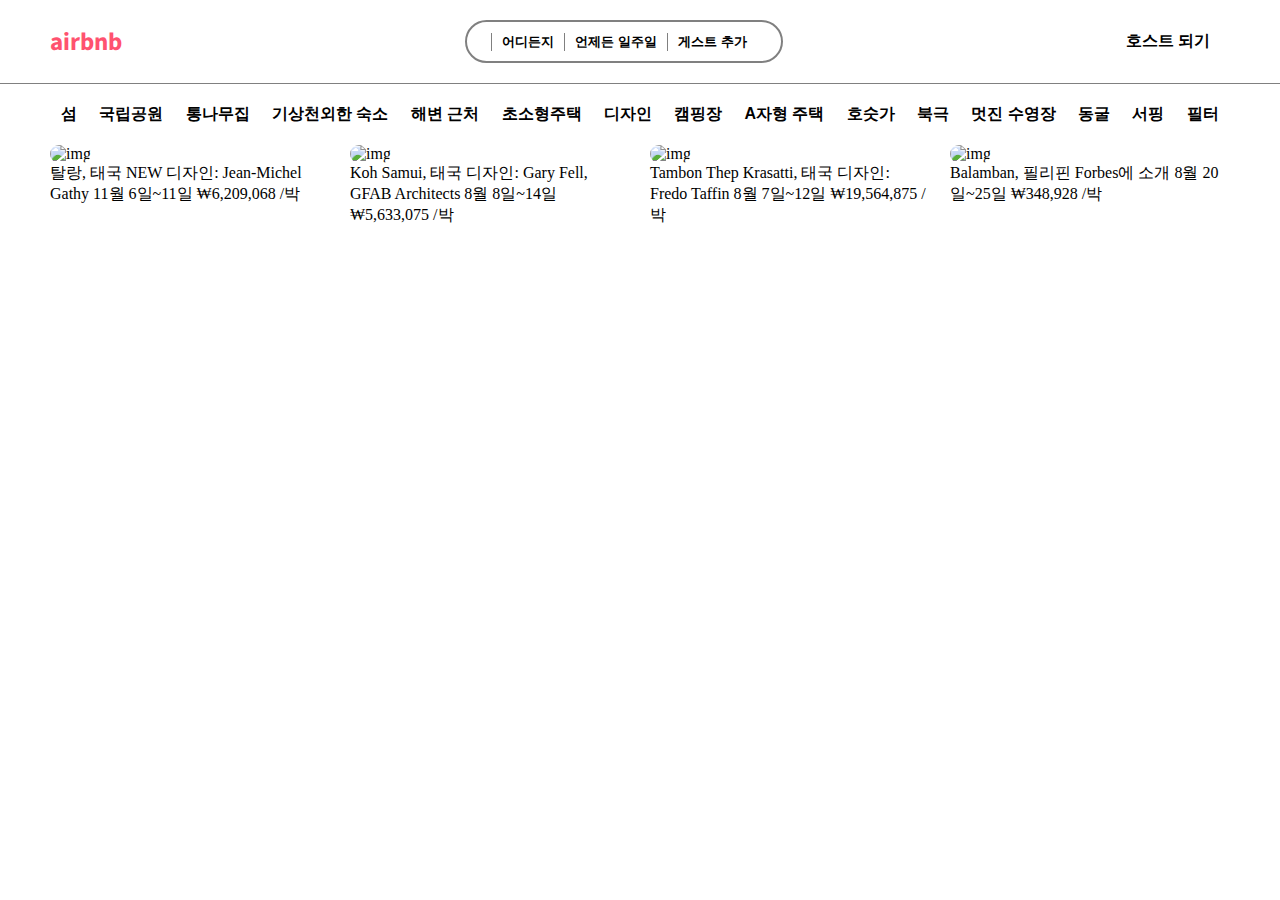
==== airbnb/index.html @ 04145dcd "first commit clonecoding of airbnb website" ====
<!DOCTYPE html>
<html lang="en">
<head>
    <meta charset="UTF-8">
    <meta http-equiv="X-UA-Compatible" content="IE=edge">
    <meta name="viewport" content="width=device-width, initial-scale=1.0">
    <link rel="stylesheet" href="style.css">
    <script src="https://kit.fontawesome.com/a05d83442a.js" crossorigin="anonymous"></script>
    <link rel="preconnect" href="https://fonts.googleapis.com">
    <link rel="preconnect" href="https://fonts.gstatic.com" crossorigin>
    <link href="https://fonts.googleapis.com/css2?family=Source+Sans+Pro:wght@200&display=swap" rel="stylesheet">
    <title>여행은 살아보는 거야 - 에어비앤비 - 에어비앤비</title>
</head>
<body>
    <!-- navbar+category 부분  -->
    <ul>
        <!-- navbar 부분  -->
        <ul class="navbar">  
            <ul class="navbar_title">
                <li><i class="fa-brands fa-airbnb"></i></li>      
                <li>airbnb</li>
            </ul>
            
            <!-- Button 3개 -->
            <ul class="navbar_button">
                <li><input type='button' value='어디든지'/></li>
                <li><input type='button' value='언제든 일주일'/></li>
                <li><input type='button' value='게스트 추가'/></li>
            </ul>
            <!-- icon 3개 -->
            <ul class="navbar_icon">
                <li><a href="#">호스트 되기</a></li>
                <li><button><i class="fa-brands fa-airbnb"></i></button></li>   <!-- 지구 모양으로 변경해야 됨 -->
                <li><button><i class="fa-solid fa-bars"></i></button></li>      <!-- 햄버거 -->
            </ul>
        </ul>

        <!-- icon category 부분  -->
        <ul class="category">
            <li><button><i class="fa-brands fa-airbnb"></i><span>섬</span></button></li>
            <li><button><i class="fa-brands fa-airbnb"></i><span>국립공원</span></button></li>
            <li><button><i class="fa-brands fa-airbnb"></i><span>통나무집</span></button></li>
            <li><button><i class="fa-brands fa-airbnb"></i><span>기상천외한 숙소</span></button></li>
            <li><button><i class="fa-brands fa-airbnb"></i><span>해변 근처</span></button></li>
            <li><button><i class="fa-brands fa-airbnb"></i><span>초소형주택</span></button></li>
            <li><button><i class="fa-brands fa-airbnb"></i><span>디자인</span></button></li>
            <li><button><i class="fa-brands fa-airbnb"></i><span>캠핑장</span></button></li>
            <li><button><i class="fa-brands fa-airbnb"></i><span>A자형 주택</span></button></li>
            <li><button><i class="fa-brands fa-airbnb"></i><span>호숫가</span></button></li>
            <li><button><i class="fa-brands fa-airbnb"></i><span>북극</span></button></li>
            <li><button><i class="fa-brands fa-airbnb"></i><span>멋진 수영장</span></button></li>
            <li><button><i class="fa-brands fa-airbnb"></i><span>동굴</span></button></li>
            <li><button><i class="fa-brands fa-airbnb"></i><span>서핑</span></button></li>
            <li><button><i class="fa-brands fa-airbnb"></i><span>필터</span></button></li>
        </ul>
    </ul>
    

    <!-- product 부분  -->
    <ul class="product">
        <ul class="product_first">            <!-- 첫 줄 -->
            <a href="#">
                <ul class="product_first_1">
                    <li><img src="./img/탈랑, 태국.webp"/ width="100%" height="300" alt="img"></li>
                    <li>
                        탈랑, 태국                  NEW
                        디자인: Jean-Michel Gathy 
                        11월 6일~11일 
                        ₩6,209,068 /박
                    </li>
                </ul>
            </a>

            <a href="#">
                <ul class="product_first_2">
                    <li><img src="./img/koh Samui, 태국.webp"/ width="100%" height="300" alt="img"></li>
                    <li>
                        Koh Samui, 태국
                        디자인: Gary Fell, GFAB Architects
                        8월 8일~14일
                        ₩5,633,075 /박
                    </li>
                </ul> 
            </a>

            <a href="#">
                <ul class="product_first_3">
                    <li><img src="./img/Thep Krasatti, 태국.webp"/ width="100%" height="300" alt="img"></li>
                    <li>
                        Tambon Thep Krasatti, 태국
                        디자인: Fredo Taffin
                        8월 7일~12일
                        ₩19,564,875 /박
                    </li>
                </ul>  
            </a>

            <a href="#">
                <ul class="product_first_4">
                    <li><img src="./img/Balamban, 필리핀.webp"/ width="100%" height="300" alt="img"></li>
                    <li>
                        Balamban, 필리핀
                        Forbes에 소개
                        8월 20일~25일
                        ₩348,928 /박
                    </li>
                </ul>
            </a>
        </ul>

        <ul>            <!-- 두 번째 줄 -->
            <li></li>
            <li></li>
            <li></li>
            <li></li>
        </ul>
        <ul>            <!-- 세 번째 줄 -->
            <li></li>
            <li></li>
            <li></li>
            <li></li>
        </ul>
        <ul>            <!-- 네 번째 줄 -->
            <li></li>
            <li></li>
            <li></li>
            <li></li>
        </ul>
    </ul>
</body>
</html>
---- airbnb/style.css ----
* {
    padding: 0px;
    margin: 0px;
}
ul {
    list-style-type: none;
}
a{
    text-decoration: none;
    color: black;
}
.navbar {
    display: flex;
    justify-content: space-between;

    padding: 20px;
    padding-left: 50px;
    padding-right: 50px;
    border-bottom: 1px gray solid;
}

.navbar .navbar_title {
    font-family: 'Source Sans Pro', sans-serif;
    color: #FF526F;
    font-weight: bold; /*bold */
    font-size: 25px;

    display: flex;
    flex-direction: row;
    align-items: center;
}

.navbar .navbar_button {
    display: flex;
    flex-direction: row;
    align-items: center;

    border-radius: 40px 40px 40px 40px;    
    border: solid gray 2px;
    padding: 10px;
    padding-left: 24px;
    padding-right: 24px;

}
.navbar .navbar_button input {
    padding-left: 10px;
    padding-right: 10px;
    background-color: white;
    border: none;
    border-left: 1px solid gray;

    font-weight: bold;
}
/* .navbar .navbar_button input :nth-of-type(1){
    border-left: none;
} */

.navbar .navbar_icon {
    display: flex;
    flex-direction: row;
    align-items: center;
}

.navbar .navbar_icon button{
    padding-left: 5px;
    padding-right: 5px;
    background-color: white;
    border: none;

    font-weight: bold;
    font-size: large;
}

.navbar_icon li a {
    font-size: medium;
    font-weight: bold;
}

/* ---------------------------------------------------*/

.category {
    display: flex;
    flex-direction: row;
    justify-content: space-around;

    margin-top: 20px;
    margin-bottom: 20px;
    
    padding-left: 50px;
    padding-right: 50px;
}
.category button{
    display: flex;
    flex-direction: column;
    justify-content: center;
    align-items: center;

    /* padding-left: 10px;
    padding-right: 10px; */
    background-color: white;
    border: none;
    margin-left: 5px;
    margin-right: 5px;
    font-size: medium;
    font-weight: bold;
}

/* -----------------------  product   ----------------------------*/

.product {
    display: grid;
    padding-left: 50px;
    padding-right: 50px;
}

.product img {
    border-radius: 20px 20px 20px 20px;  
}
.product .product_first {               /* 첫 출 */
    display: grid;
    grid-template-columns: repeat(4, 1fr);
    column-gap: 20px;
}

.product .product_first .product_first_1 {
    display: flex;
    flex-direction: column;
    justify-content: center;    
}
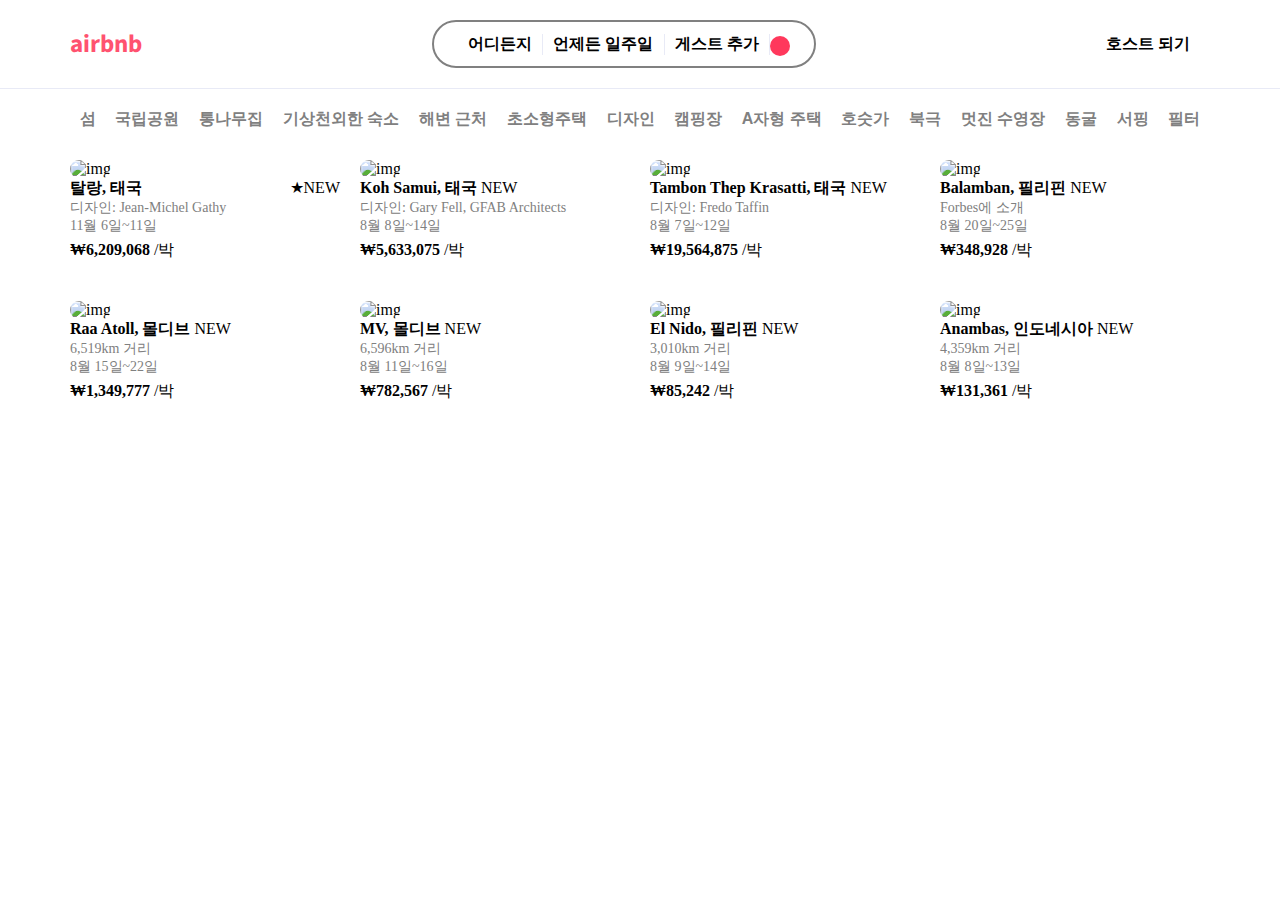
==== commit 8116fb40: "second commit clonecoding of airbnb website" ====
--- a/airbnb/index.html
+++ b/airbnb/index.html
@@ -13,7 +13,7 @@
 </head>
 <body>
     <!-- navbar+category 부분  -->
-    <ul>
+    <ul class="header">
         <!-- navbar 부분  -->
         <ul class="navbar">  
             <ul class="navbar_title">
@@ -25,7 +25,10 @@
             <ul class="navbar_button">
                 <li><input type='button' value='어디든지'/></li>
                 <li><input type='button' value='언제든 일주일'/></li>
-                <li><input type='button' value='게스트 추가'/></li>
+                <ul class="add_gest">
+                    <li><input type='button' value='게스트 추가'/></li>
+                    <li><button><i class="fa-brands fa-airbnb"></i></button></li>
+                </ul>
             </ul>
             <!-- icon 3개 -->
             <ul class="navbar_icon">
@@ -63,10 +66,12 @@
                 <ul class="product_first_1">
                     <li><img src="./img/탈랑, 태국.webp"/ width="100%" height="300" alt="img"></li>
                     <li>
-                        탈랑, 태국                  NEW
-                        디자인: Jean-Michel Gathy 
-                        11월 6일~11일 
-                        ₩6,209,068 /박
+                        <ul style="display:flex; justify-content: space-between;"><li><span style="font-weight: bold;">탈랑, 태국</span></li> <li>★NEW<br></li></ul>
+                        <div class="product_mid_font">
+                            디자인: Jean-Michel Gathy<br>
+                            11월 6일~11일<br>
+                        </div>
+                        <span style="font-weight: bold;">₩6,209,068</span> /박<br>
                     </li>
                 </ul>
             </a>
@@ -75,10 +80,12 @@
                 <ul class="product_first_2">
                     <li><img src="./img/koh Samui, 태국.webp"/ width="100%" height="300" alt="img"></li>
                     <li>
-                        Koh Samui, 태국
-                        디자인: Gary Fell, GFAB Architects
-                        8월 8일~14일
-                        ₩5,633,075 /박
+                        <span style="font-weight: bold;">Koh Samui, 태국</span>                  NEW<br>
+                        <div class="product_mid_font">
+                            디자인: Gary Fell, GFAB Architects<br>
+                            8월 8일~14일<br>
+                        </div>
+                        <span style="font-weight: bold;">₩5,633,075 </span>/박<br>
                     </li>
                 </ul> 
             </a>
@@ -87,10 +94,13 @@
                 <ul class="product_first_3">
                     <li><img src="./img/Thep Krasatti, 태국.webp"/ width="100%" height="300" alt="img"></li>
                     <li>
-                        Tambon Thep Krasatti, 태국
-                        디자인: Fredo Taffin
-                        8월 7일~12일
-                        ₩19,564,875 /박
+                        <span style="font-weight: bold;">Tambon Thep Krasatti, 태국</span>                  NEW<br>
+                        <div class="product_mid_font">
+                            디자인: Fredo Taffin<br>
+                            8월 7일~12일<br>
+                        </div>
+                        
+                        <span style="font-weight: bold;">₩19,564,875</span> /박<br>
                     </li>
                 </ul>  
             </a>
@@ -99,20 +109,75 @@
                 <ul class="product_first_4">
                     <li><img src="./img/Balamban, 필리핀.webp"/ width="100%" height="300" alt="img"></li>
                     <li>
-                        Balamban, 필리핀
-                        Forbes에 소개
-                        8월 20일~25일
-                        ₩348,928 /박
+                        <span style="font-weight: bold;">Balamban, 필리핀</span>                  NEW<br>
+                        <div class="product_mid_font">
+                            Forbes에 소개<br>
+                            8월 20일~25일<br>
+                        </div>
+                        
+                        <span style="font-weight: bold;">₩348,928</span> /박<br>
                     </li>
                 </ul>
             </a>
         </ul>
 
-        <ul>            <!-- 두 번째 줄 -->
-            <li></li>
-            <li></li>
-            <li></li>
-            <li></li>
+        <ul class="product_second">            <!-- 두 번째 줄 -->
+            <a href="#">
+                <ul class="product_second_1">
+                    <li><img src="./img/Raa Atoll, 몰디브.webp"/ width="100%" height="300" alt="img"></li>
+                    <li>
+                        <span style="font-weight: bold;">Raa Atoll, 몰디브</span>                  NEW<br>
+                        <div class="product_mid_font">
+                            6,519km 거리<br>
+                            8월 15일~22일<br>
+                        </div>
+                        
+                        <span style="font-weight: bold;">₩1,349,777</span> /박<br>
+                    </li>
+                </ul>
+            </a>
+            <a href="#">
+                <ul class="product_second_2">
+                    <li><img src="./img/MV, 몰디브.webp"/ width="100%" height="300" alt="img"></li>
+                    <li>
+                        <span style="font-weight: bold;">MV, 몰디브</span>                  NEW<br>
+                        <div class="product_mid_font">
+                            6,596km 거리<br>
+                            8월 11일~16일<br>
+                        </div>
+                        
+                        <span style="font-weight: bold;">₩782,567</span> /박<br>
+                    </li>
+                </ul>
+            </a>
+            <a href="#">
+                <ul class="product_second_3">
+                    <li><img src="./img/EI Nido, 필리핀.webp"/ width="100%" height="300" alt="img"></li>
+                    <li>
+                        <span style="font-weight: bold;">El Nido, 필리핀</span>                  NEW<br>
+                        <div class="product_mid_font">
+                            3,010km 거리<br>
+                            8월 9일~14일<br>
+                        </div>
+                        
+                        <span style="font-weight: bold;">₩85,242</span> /박<br>
+                    </li>
+                </ul>
+            </a>
+            <a href="#">
+                <ul class="product_second_4">
+                    <li><img src="./img/Anambas, 인도네시아.webp"/ width="100%" height="300" alt="img"></li>
+                    <li>
+                        <span style="font-weight: bold;">Anambas, 인도네시아</span>                  NEW<br>
+                        <div class="product_mid_font">
+                            4,359km 거리<br>
+                            8월 8일~13일<br>
+                        </div>
+                        
+                        <span style="font-weight: bold;">₩131,361</span> /박<br>
+                    </li>
+                </ul>
+            </a>
         </ul>
         <ul>            <!-- 세 번째 줄 -->
             <li></li>
--- a/airbnb/style.css
+++ b/airbnb/style.css
@@ -9,14 +9,24 @@
     text-decoration: none;
     color: black;
 }
+button {
+    background-color: white;
+    border: none;
+}
+.header {
+    position:sticky;
+    top:0;
+    background-color: white;
+    padding-bottom: 10px;
+}
 .navbar {
     display: flex;
-    justify-content: space-between;
+    justify-content: space-between;    
 
     padding: 20px;
-    padding-left: 50px;
-    padding-right: 50px;
-    border-bottom: 1px gray solid;
+    padding-left: 70px;
+    padding-right: 70px;
+    border-bottom: 1px #e8eaf6 solid;
 }
 
 .navbar .navbar_title {
@@ -47,9 +57,29 @@
     padding-right: 10px;
     background-color: white;
     border: none;
-    border-left: 1px solid gray;
 
     font-weight: bold;
+    font-size: 16px;
+}
+
+.navbar .navbar_button input:nth-child(1),
+.navbar .navbar_button input:nth-child(2){
+    border-right: #e8eaf6 1px solid;
+}
+
+.navbar .navbar_button .add_gest{
+    display: flex;
+    flex-direction: row;
+    align-items: center;
+}
+.navbar .navbar_button .add_gest button {
+    background-color: #ff385c;
+    border-radius: 80%;
+    color: white;
+    font-weight: bold;
+    font-size: medium;
+
+    padding: 10px;
 }
 /* .navbar .navbar_button input :nth-of-type(1){
     border-left: none;
@@ -86,10 +116,10 @@
     margin-top: 20px;
     margin-bottom: 20px;
     
-    padding-left: 50px;
-    padding-right: 50px;
+    padding-left: 70px;
+    padding-right: 70px;
 }
-.category button{
+.category li button{
     display: flex;
     flex-direction: column;
     justify-content: center;
@@ -99,18 +129,35 @@
     padding-right: 10px; */
     background-color: white;
     border: none;
+    font-size: medium;
+    font-weight: bold;
+    color: gray;
+
+}
+.category li {
+    border: none;
     margin-left: 5px;
     margin-right: 5px;
-    font-size: medium;
-    font-weight: bold;
+}
+
+.category li :hover:nth-of-type(1) {
+    color: black;
+    border-bottom: solid gray 2px;
 }
 
 /* -----------------------  product   ----------------------------*/
 
 .product {
     display: grid;
-    padding-left: 50px;
-    padding-right: 50px;
+    padding-left: 70px;
+    padding-right: 70px;
+    row-gap: 40px;
+}
+
+.product .product_mid_font {
+    font-size: 14px;
+    color: gray;
+    margin-bottom: 5px;
 }
 
 .product img {
@@ -126,4 +173,10 @@
     display: flex;
     flex-direction: column;
     justify-content: center;    
+}
+
+.product .product_second {
+    display: grid;
+    grid-template-columns: repeat(4, 1fr);
+    column-gap: 20px;
 }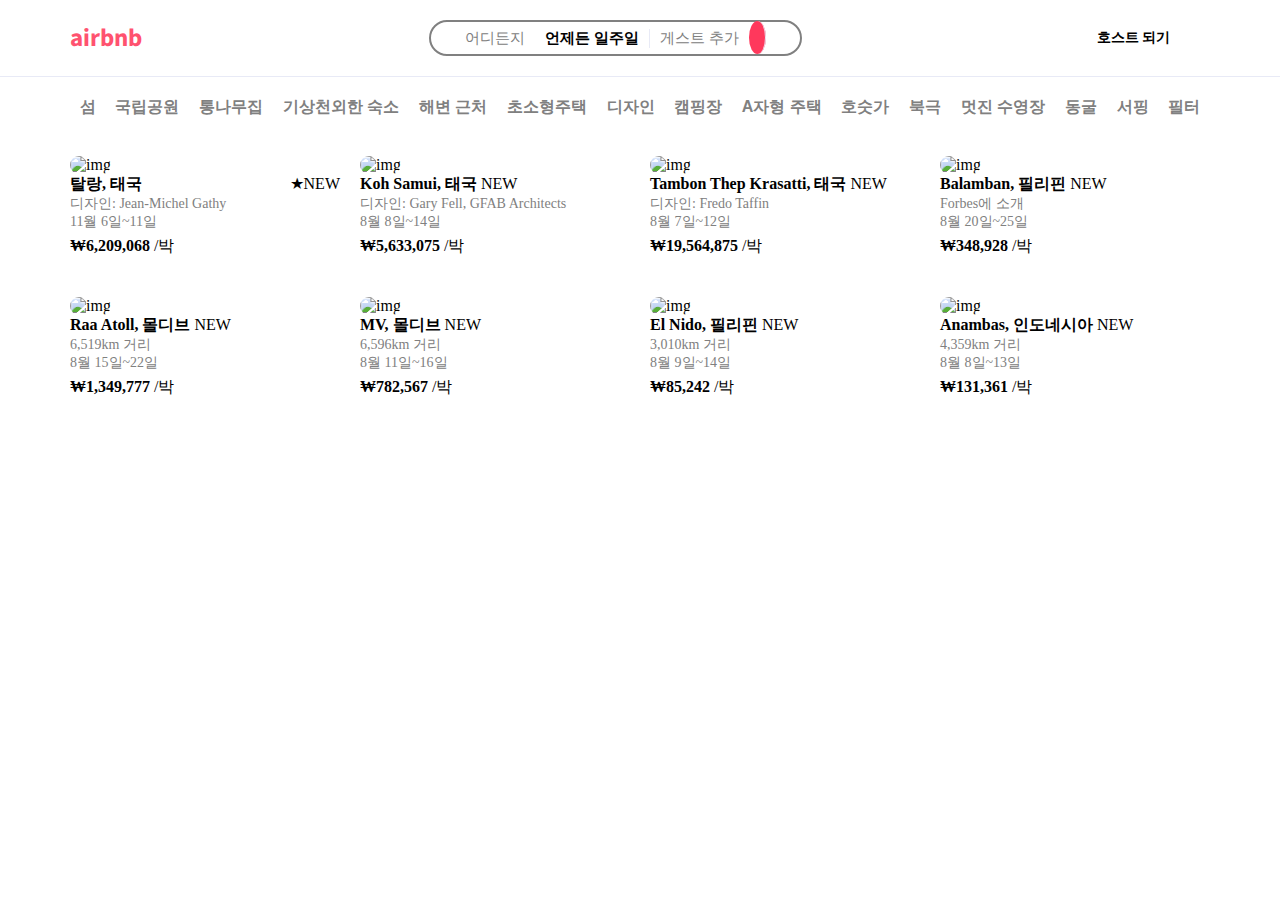
==== commit 7ebc6708: "category, navbar 부분 수정" ====
--- a/airbnb/index.html
+++ b/airbnb/index.html
@@ -23,38 +23,35 @@
             
             <!-- Button 3개 -->
             <ul class="navbar_button">
-                <li><input type='button' value='어디든지'/></li>
-                <li><input type='button' value='언제든 일주일'/></li>
-                <ul class="add_gest">
-                    <li><input type='button' value='게스트 추가'/></li>
-                    <li><button><i class="fa-brands fa-airbnb"></i></button></li>
-                </ul>
+                <button>어디든지</button>
+                <button>언제든 일주일</button>
+                <button class="add_gest"><span>게스트 추가</span><i class="fa-brands fa-airbnb"></i></button>
             </ul>
             <!-- icon 3개 -->
             <ul class="navbar_icon">
-                <li><a href="#">호스트 되기</a></li>
-                <li><button><i class="fa-brands fa-airbnb"></i></button></li>   <!-- 지구 모양으로 변경해야 됨 -->
-                <li><button><i class="fa-solid fa-bars"></i></button></li>      <!-- 햄버거 -->
+                <li><a href="javascript:void(0)">호스트 되기</a></li>
+                <button><i class="fa-solid fa-globe"></i></button>   <!-- 지구 모양으로 변경해야 됨 -->
+                <button><i class="fa-solid fa-bars"></i></button>     <!-- 햄버거 -->
             </ul>
         </ul>
 
         <!-- icon category 부분  -->
         <ul class="category">
-            <li><button><i class="fa-brands fa-airbnb"></i><span>섬</span></button></li>
-            <li><button><i class="fa-brands fa-airbnb"></i><span>국립공원</span></button></li>
-            <li><button><i class="fa-brands fa-airbnb"></i><span>통나무집</span></button></li>
-            <li><button><i class="fa-brands fa-airbnb"></i><span>기상천외한 숙소</span></button></li>
-            <li><button><i class="fa-brands fa-airbnb"></i><span>해변 근처</span></button></li>
-            <li><button><i class="fa-brands fa-airbnb"></i><span>초소형주택</span></button></li>
-            <li><button><i class="fa-brands fa-airbnb"></i><span>디자인</span></button></li>
-            <li><button><i class="fa-brands fa-airbnb"></i><span>캠핑장</span></button></li>
-            <li><button><i class="fa-brands fa-airbnb"></i><span>A자형 주택</span></button></li>
-            <li><button><i class="fa-brands fa-airbnb"></i><span>호숫가</span></button></li>
-            <li><button><i class="fa-brands fa-airbnb"></i><span>북극</span></button></li>
-            <li><button><i class="fa-brands fa-airbnb"></i><span>멋진 수영장</span></button></li>
-            <li><button><i class="fa-brands fa-airbnb"></i><span>동굴</span></button></li>
-            <li><button><i class="fa-brands fa-airbnb"></i><span>서핑</span></button></li>
-            <li><button><i class="fa-brands fa-airbnb"></i><span>필터</span></button></li>
+            <button><i class="fa-brands fa-airbnb"></i><span>섬</span></button>
+            <button><i class="fa-brands fa-airbnb"></i><span>국립공원</span></button>
+            <button><i class="fa-brands fa-airbnb"></i><span>통나무집</span></button>
+            <button><i class="fa-brands fa-airbnb"></i><span>기상천외한 숙소</span></button>
+            <button><i class="fa-brands fa-airbnb"></i><span>해변 근처</span></button>
+            <button><i class="fa-brands fa-airbnb"></i><span>초소형주택</span></button>
+            <button><i class="fa-brands fa-airbnb"></i><span>디자인</span></button>
+            <button><i class="fa-brands fa-airbnb"></i><span>캠핑장</span></button>
+            <button><i class="fa-brands fa-airbnb"></i><span>A자형 주택</span></button>
+            <button><i class="fa-brands fa-airbnb"></i><span>호숫가</span></button>
+            <button><i class="fa-brands fa-airbnb"></i><span>북극</span></button>
+            <button><i class="fa-brands fa-airbnb"></i><span>멋진 수영장</span></button>
+            <button><i class="fa-brands fa-airbnb"></i><span>동굴</span></button>
+            <button><i class="fa-brands fa-airbnb"></i><span>서핑</span></button>
+            <button><i class="fa-brands fa-airbnb"></i><span>필터</span></button>
         </ul>
     </ul>
     
@@ -62,9 +59,9 @@
     <!-- product 부분  -->
     <ul class="product">
         <ul class="product_first">            <!-- 첫 줄 -->
-            <a href="#">
+            <a href="javascript:void(0)">
                 <ul class="product_first_1">
-                    <li><img src="./img/탈랑, 태국.webp"/ width="100%" height="300" alt="img"></li>
+                    <li><img src="./img/1.webp"/ alt="img"></li>
                     <li>
                         <ul style="display:flex; justify-content: space-between;"><li><span style="font-weight: bold;">탈랑, 태국</span></li> <li>★NEW<br></li></ul>
                         <div class="product_mid_font">
@@ -76,9 +73,9 @@
                 </ul>
             </a>
 
-            <a href="#">
+            <a href="javascript:void(0)">
                 <ul class="product_first_2">
-                    <li><img src="./img/koh Samui, 태국.webp"/ width="100%" height="300" alt="img"></li>
+                    <li><img src="./img/2.webp"/ width="100%" height="300" alt="img"></li>
                     <li>
                         <span style="font-weight: bold;">Koh Samui, 태국</span>                  NEW<br>
                         <div class="product_mid_font">
@@ -90,9 +87,9 @@
                 </ul> 
             </a>
 
-            <a href="#">
+            <a href="javascript:void(0)">
                 <ul class="product_first_3">
-                    <li><img src="./img/Thep Krasatti, 태국.webp"/ width="100%" height="300" alt="img"></li>
+                    <li><img src="./img/3.webp"/ width="100%" height="300" alt="img"></li>
                     <li>
                         <span style="font-weight: bold;">Tambon Thep Krasatti, 태국</span>                  NEW<br>
                         <div class="product_mid_font">
@@ -105,9 +102,9 @@
                 </ul>  
             </a>
 
-            <a href="#">
+            <a href="javascript:void(0)">
                 <ul class="product_first_4">
-                    <li><img src="./img/Balamban, 필리핀.webp"/ width="100%" height="300" alt="img"></li>
+                    <li><img src="./img/4.webp"/ width="100%" height="300" alt="img"></li>
                     <li>
                         <span style="font-weight: bold;">Balamban, 필리핀</span>                  NEW<br>
                         <div class="product_mid_font">
@@ -122,9 +119,9 @@
         </ul>
 
         <ul class="product_second">            <!-- 두 번째 줄 -->
-            <a href="#">
+            <a href="javascript:void(0)">
                 <ul class="product_second_1">
-                    <li><img src="./img/Raa Atoll, 몰디브.webp"/ width="100%" height="300" alt="img"></li>
+                    <li><img src="./img/5.webp"/ width="100%" height="300" alt="img"></li>
                     <li>
                         <span style="font-weight: bold;">Raa Atoll, 몰디브</span>                  NEW<br>
                         <div class="product_mid_font">
@@ -136,9 +133,9 @@
                     </li>
                 </ul>
             </a>
-            <a href="#">
+            <a href="javascript:void(0)">
                 <ul class="product_second_2">
-                    <li><img src="./img/MV, 몰디브.webp"/ width="100%" height="300" alt="img"></li>
+                    <li><img src="./img/6.webp"/ width="100%" height="300" alt="img"></li>
                     <li>
                         <span style="font-weight: bold;">MV, 몰디브</span>                  NEW<br>
                         <div class="product_mid_font">
@@ -150,9 +147,9 @@
                     </li>
                 </ul>
             </a>
-            <a href="#">
+            <a href="javascript:void(0)">
                 <ul class="product_second_3">
-                    <li><img src="./img/EI Nido, 필리핀.webp"/ width="100%" height="300" alt="img"></li>
+                    <li><img src="./img/7.webp"/ width="100%" height="300" alt="img"></li>
                     <li>
                         <span style="font-weight: bold;">El Nido, 필리핀</span>                  NEW<br>
                         <div class="product_mid_font">
@@ -164,9 +161,9 @@
                     </li>
                 </ul>
             </a>
-            <a href="#">
+            <a href="javascript:void(0)">
                 <ul class="product_second_4">
-                    <li><img src="./img/Anambas, 인도네시아.webp"/ width="100%" height="300" alt="img"></li>
+                    <li><img src="./img/8.webp"/ width="100%" height="300" alt="img"></li>
                     <li>
                         <span style="font-weight: bold;">Anambas, 인도네시아</span>                  NEW<br>
                         <div class="product_mid_font">
--- a/airbnb/style.css
+++ b/airbnb/style.css
@@ -2,6 +2,7 @@
     padding: 0px;
     margin: 0px;
 }
+
 ul {
     list-style-type: none;
 }
@@ -47,68 +48,75 @@
 
     border-radius: 40px 40px 40px 40px;    
     border: solid gray 2px;
-    padding: 10px;
+    padding: 5px;
     padding-left: 24px;
     padding-right: 24px;
 
 }
-.navbar .navbar_button input {
+.navbar .navbar_button button {
     padding-left: 10px;
     padding-right: 10px;
     background-color: white;
     border: none;
 
-    font-weight: bold;
-    font-size: 16px;
+    color: gray;
+    font-size: 15px;
 }
 
-.navbar .navbar_button input:nth-child(1),
-.navbar .navbar_button input:nth-child(2){
+.navbar .navbar_button :nth-child(even){
     border-right: #e8eaf6 1px solid;
+    font-weight: bold;
+    color: black;
 }
-
-.navbar .navbar_button .add_gest{
-    display: flex;
-    flex-direction: row;
-    align-items: center;
+.navbar .navbar_button .add_gest :nth-child(1) {            /* 이게 원래 1번째 요소를 선택하는건데 계속 odd라고 인식을 함*/
+    padding-right: 10px;
 }
-.navbar .navbar_button .add_gest button {
+.navbar .navbar_button .add_gest :nth-child(2){
     background-color: #ff385c;
-    border-radius: 80%;
+    border-radius: 90%;
     color: white;
     font-weight: bold;
     font-size: medium;
-
-    padding: 10px;
+    padding: 8px;
 }
 /* .navbar .navbar_button input :nth-of-type(1){
     border-left: none;
 } */
 
-.navbar .navbar_icon {
+.navbar .navbar_icon {                  /* navbar의 icon 목록 전체 */ 
     display: flex;
     flex-direction: row;
     align-items: center;
 }
 
-.navbar .navbar_icon button{
-    padding-left: 5px;
-    padding-right: 5px;
+.navbar_icon li  {                     /* navbar의 icon 호스트되기 부분 */ 
+    font-size: 14px;
+    font-weight: bold;
+    padding: 8px;
+}
+
+.navbar .navbar_icon button{            /* navbar의 icon 지구본 + 사람 부분*/ 
+    padding: 8px;
     background-color: white;
     border: none;
 
     font-weight: bold;
     font-size: large;
 }
-
-.navbar_icon li a {
-    font-size: medium;
-    font-weight: bold;
+         
+.navbar .navbar_icon li:hover {         /* navbar의 icon 지구본 + 사람 부분 hover */ 
+    background-color: rgb(230, 221, 221);
+    border-radius: 15px 15px 15px 15px;
+}
+.navbar .navbar_icon  button:hover{            
+    background-color: rgb(230, 221, 221);
+    border-radius: 80%;
 }
 
-/* ---------------------------------------------------*/
 
-.category {
+/* ---------------------------------------------------------------category-----------------------------------------------------*/
+
+.category {                              /* category 전체 class */
     display: flex;
     flex-direction: row;
     justify-content: space-around;
@@ -119,33 +127,26 @@
     padding-left: 70px;
     padding-right: 70px;
 }
-.category li button{
+.category button{                     /* category 안의 button (i, span) */
     display: flex;
     flex-direction: column;
     justify-content: center;
-    align-items: center;
+    align-items: center;                
 
-    /* padding-left: 10px;
-    padding-right: 10px; */
     background-color: white;
     border: none;
     font-size: medium;
     font-weight: bold;
     color: gray;
 
+    padding-bottom: 8px;
 }
-.category li {
-    border: none;
-    margin-left: 5px;
-    margin-right: 5px;
+.category button:hover {
+    color: black;
+    border-bottom: rgb(230, 221, 221) solid 2px;
 }
 
-.category li :hover:nth-of-type(1) {
-    color: black;
-    border-bottom: solid gray 2px;
-}
-
-/* -----------------------  product   ----------------------------*/
+/* -----------------------------------------------------------  product   ----------------------------------------------------------------*/
 
 .product {
     display: grid;
@@ -161,7 +162,9 @@
 }
 
 .product img {
-    border-radius: 20px 20px 20px 20px;  
+    border-radius: 20px 20px 20px 20px;
+    width:100%;
+    height:300px; 
 }
 .product .product_first {               /* 첫 출 */
     display: grid;
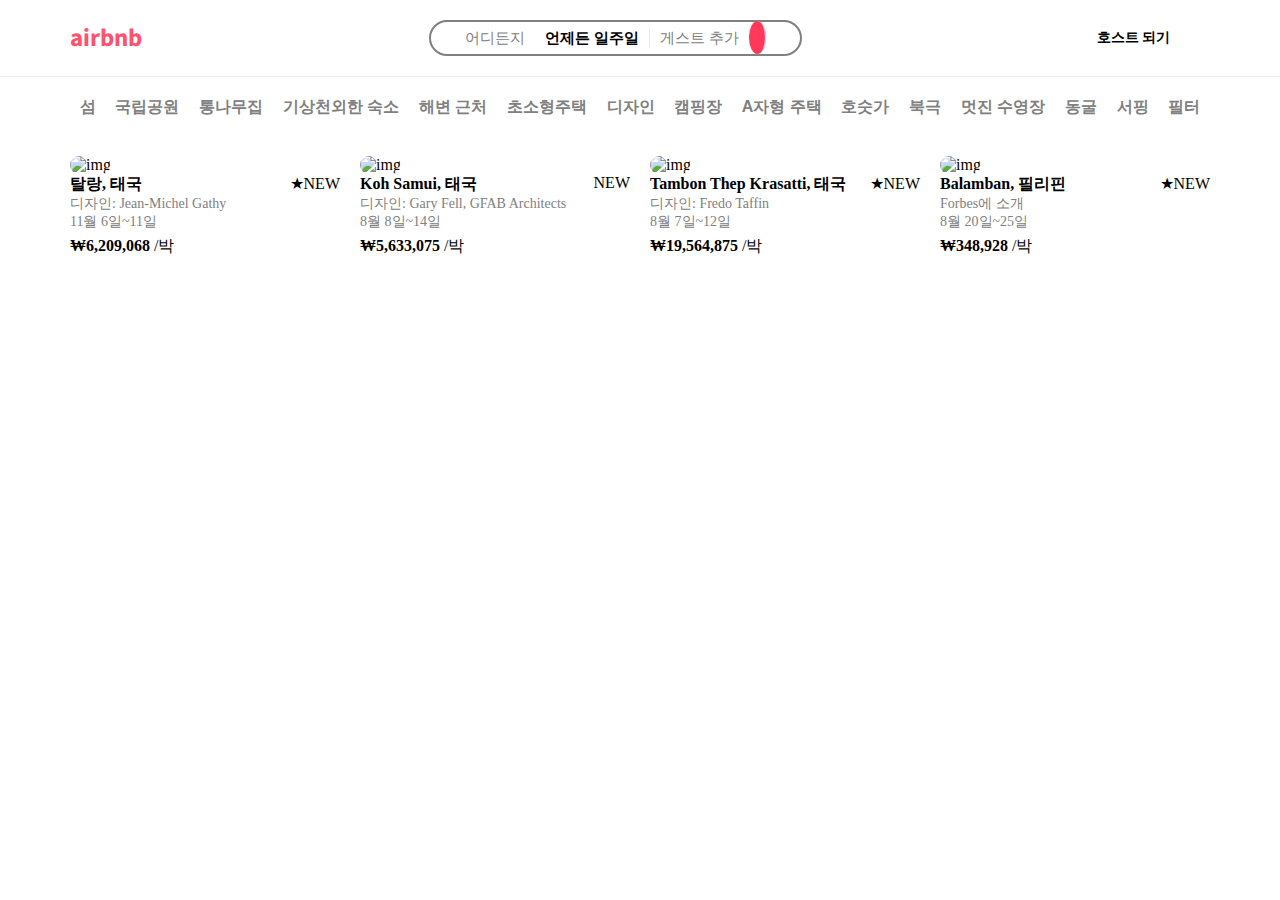
==== commit 42d60f37: "gird 부분 수정" ====
--- a/airbnb/index.html
+++ b/airbnb/index.html
@@ -57,69 +57,71 @@
     
 
     <!-- product 부분  -->
-    <ul class="product">
-        <ul class="product_first">            <!-- 첫 줄 -->
-            <a href="javascript:void(0)">
-                <ul class="product_first_1">
-                    <li><img src="./img/1.webp"/ alt="img"></li>
-                    <li>
-                        <ul style="display:flex; justify-content: space-between;"><li><span style="font-weight: bold;">탈랑, 태국</span></li> <li>★NEW<br></li></ul>
-                        <div class="product_mid_font">
-                            디자인: Jean-Michel Gathy<br>
-                            11월 6일~11일<br>
-                        </div>
-                        <span style="font-weight: bold;">₩6,209,068</span> /박<br>
-                    </li>
+    <ul class="product">                                     
+        <a href="javascript:void(0)">                               <!-- 첫 줄 -->             
+            <img src="./img/1.webp"/ alt="img">
+            <li>
+                <ul>
+                    <li><span style="font-weight: bold;">탈랑, 태국</span></li> 
+                    <li>★NEW<br></li>
                 </ul>
-            </a>
+                <div class="product_mid_font">
+                    디자인: Jean-Michel Gathy<br>
+                    11월 6일~11일<br>
+                </div>
+                <span style="font-weight: bold;">₩6,209,068</span> /박<br>
+            </li>
+        </a>
 
-            <a href="javascript:void(0)">
-                <ul class="product_first_2">
-                    <li><img src="./img/2.webp"/ width="100%" height="300" alt="img"></li>
-                    <li>
-                        <span style="font-weight: bold;">Koh Samui, 태국</span>                  NEW<br>
-                        <div class="product_mid_font">
-                            디자인: Gary Fell, GFAB Architects<br>
-                            8월 8일~14일<br>
-                        </div>
-                        <span style="font-weight: bold;">₩5,633,075 </span>/박<br>
-                    </li>
-                </ul> 
-            </a>
+        <a href="javascript:void(0)">
+            <img src="./img/2.webp"/ alt="img">
+            <li>
+                <ul>
+                    <span style="font-weight: bold;">Koh Samui, 태국</span>
+                    <li>NEW<br></li>
+                </ul>
+                <div class="product_mid_font">
+                    디자인: Gary Fell, GFAB Architects<br>
+                    8월 8일~14일<br>
+                </div>
+                <span style="font-weight: bold;">₩5,633,075 </span>/박<br>
+            </li>
+        </a>
 
-            <a href="javascript:void(0)">
-                <ul class="product_first_3">
-                    <li><img src="./img/3.webp"/ width="100%" height="300" alt="img"></li>
-                    <li>
-                        <span style="font-weight: bold;">Tambon Thep Krasatti, 태국</span>                  NEW<br>
-                        <div class="product_mid_font">
-                            디자인: Fredo Taffin<br>
-                            8월 7일~12일<br>
-                        </div>
-                        
-                        <span style="font-weight: bold;">₩19,564,875</span> /박<br>
-                    </li>
-                </ul>  
-            </a>
+        <a href="javascript:void(0)">                               <!-- 첫 줄 -->             
+            <img src="./img/3.webp"/ alt="img">
+            <li>
+                <ul>
+                    <li><span style="font-weight: bold;">Tambon Thep Krasatti, 태국</span></li> 
+                    <li>★NEW<br></li>
+                </ul>
+                <div class="product_mid_font">
+                    디자인: Fredo Taffin<br>
+                    8월 7일~12일<br>
+                </div>
+                <span style="font-weight: bold;">₩19,564,875</span> /박<br>
+            </li>
+        </a>
 
-            <a href="javascript:void(0)">
-                <ul class="product_first_4">
-                    <li><img src="./img/4.webp"/ width="100%" height="300" alt="img"></li>
-                    <li>
-                        <span style="font-weight: bold;">Balamban, 필리핀</span>                  NEW<br>
-                        <div class="product_mid_font">
-                            Forbes에 소개<br>
-                            8월 20일~25일<br>
-                        </div>
-                        
-                        <span style="font-weight: bold;">₩348,928</span> /박<br>
-                    </li>
+        <a href="javascript:void(0)">                               <!-- 첫 행 마지막 줄 -->             
+            <img src="./img/4.webp"/ alt="img">
+            <li>
+                <ul>
+                    <li><span style="font-weight: bold;">Balamban, 필리핀</span></li> 
+                    <li>★NEW<br></li>
                 </ul>
-            </a>
-        </ul>
+                <div class="product_mid_font">
+                    Forbes에 소개<br>
+                    8월 20일~25일<br>
+                </div>
+                <span style="font-weight: bold;">₩348,928</span> /박<br>
+            </li>
+        </a>
 
-        <ul class="product_second">            <!-- 두 번째 줄 -->
-            <a href="javascript:void(0)">
+
+        <!-- 두 번째 줄 -->         <!-- 두 번째 줄 -->         <!-- 두 번째 줄 -->         <!-- 두 번째 줄 -->         <!-- 두 번째 줄 -->
+        <!-- <ul class="product_second">            <!-- 두 번째 줄 -->
+            <!-- <a href="javascript:void(0)">
                 <ul class="product_second_1">
                     <li><img src="./img/5.webp"/ width="100%" height="300" alt="img"></li>
                     <li>
@@ -174,7 +176,7 @@
                         <span style="font-weight: bold;">₩131,361</span> /박<br>
                     </li>
                 </ul>
-            </a>
+            </a> -->
         </ul>
         <ul>            <!-- 세 번째 줄 -->
             <li></li>
--- a/airbnb/style.css
+++ b/airbnb/style.css
@@ -150,9 +150,14 @@
 
 .product {
     display: grid;
+
+    grid-template-columns: repeat(4, 1fr);
+    grid-template-rows: repeat(4, 1fr);
+    row-gap: 40px;
+    column-gap: 20px;
+
     padding-left: 70px;
-    padding-right: 70px;
-    row-gap: 40px;
+    padding-right: 70px;   
 }
 
 .product .product_mid_font {
@@ -161,25 +166,17 @@
     margin-bottom: 5px;
 }
 
-.product img {
+.product a img {                            /* 항목 그리드 안의 a tag안의 image */
     border-radius: 20px 20px 20px 20px;
     width:100%;
-    height:300px; 
-}
-.product .product_first {               /* 첫 출 */
-    display: grid;
-    grid-template-columns: repeat(4, 1fr);
-    column-gap: 20px;
+    height:100%; 
 }
 
-.product .product_first .product_first_1 {
-    display: flex;
-    flex-direction: column;
-    justify-content: center;    
+.product a li ul {
+    display:flex; 
+    justify-content: space-between; 
+    flex-direction: row;
 }
 
-.product .product_second {
-    display: grid;
-    grid-template-columns: repeat(4, 1fr);
-    column-gap: 20px;
-}+
+
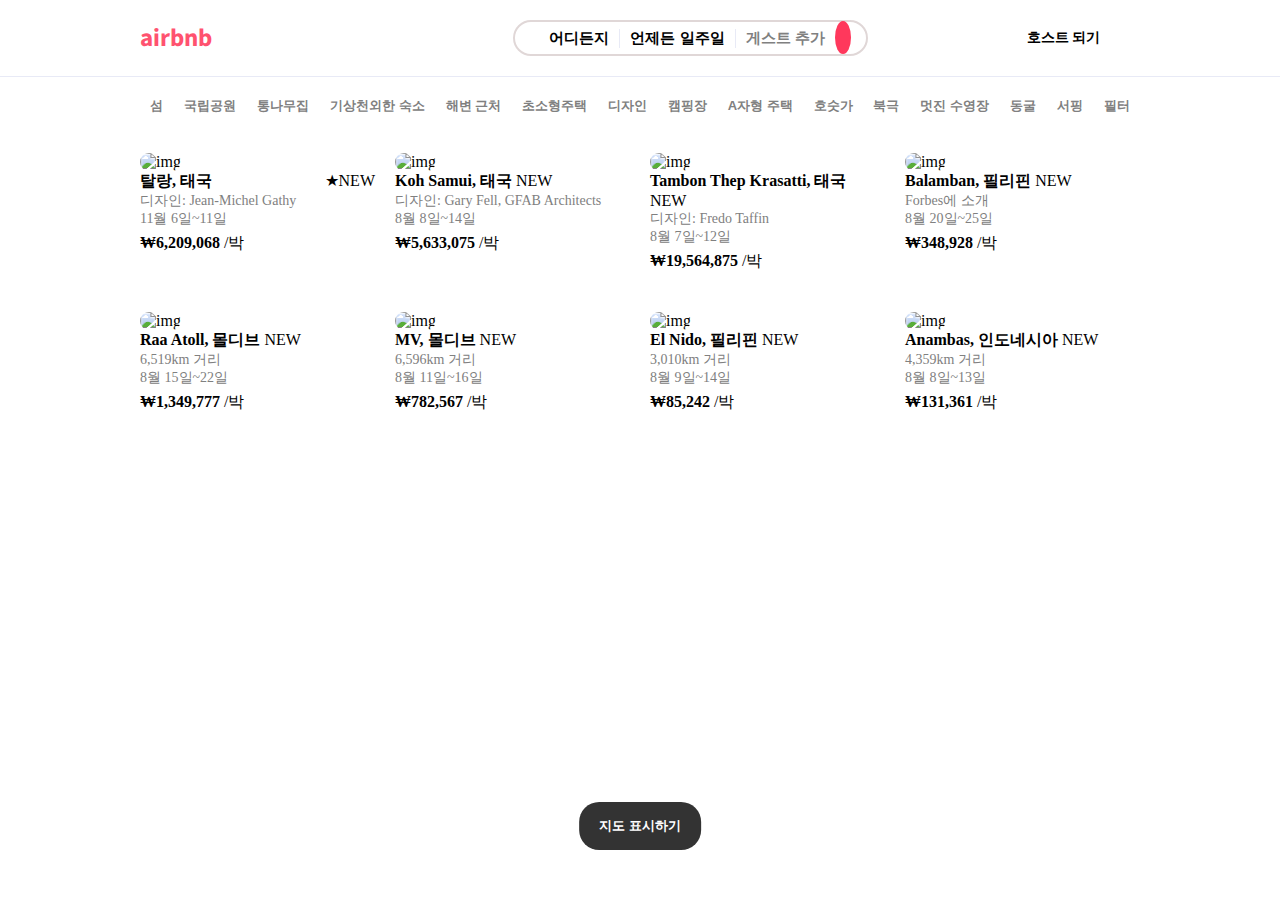
==== commit 39bf44d1: "미디어쿼리, 지도표시하기 버튼 추가" ====
--- a/airbnb/index.html
+++ b/airbnb/index.html
@@ -15,18 +15,21 @@
     <!-- navbar+category 부분  -->
     <ul class="header">
         <!-- navbar 부분  -->
-        <ul class="navbar">  
-            <ul class="navbar_title">
-                <li><i class="fa-brands fa-airbnb"></i></li>      
-                <li>airbnb</li>
-            </ul>
+        <ul class="navbar">
+            <div class="navbar_title_btn">
+                <ul class="navbar_title">
+                    <li><i class="fa-brands fa-airbnb"></i></li>      
+                    <li>airbnb</li>
+                </ul>
+                
+                <!-- Button 3개 -->
+                <ul class="navbar_button">
+                    <button>어디든지</button>
+                    <button>언제든 일주일</button>
+                    <button class="add_gest"><span>게스트 추가</span><i class="fa-brands fa-airbnb"></i></button>
+                </ul>
+            </div>
             
-            <!-- Button 3개 -->
-            <ul class="navbar_button">
-                <button>어디든지</button>
-                <button>언제든 일주일</button>
-                <button class="add_gest"><span>게스트 추가</span><i class="fa-brands fa-airbnb"></i></button>
-            </ul>
             <!-- icon 3개 -->
             <ul class="navbar_icon">
                 <li><a href="javascript:void(0)">호스트 되기</a></li>
@@ -38,92 +41,96 @@
         <!-- icon category 부분  -->
         <ul class="category">
             <button><i class="fa-brands fa-airbnb"></i><span>섬</span></button>
-            <button><i class="fa-brands fa-airbnb"></i><span>국립공원</span></button>
-            <button><i class="fa-brands fa-airbnb"></i><span>통나무집</span></button>
-            <button><i class="fa-brands fa-airbnb"></i><span>기상천외한 숙소</span></button>
-            <button><i class="fa-brands fa-airbnb"></i><span>해변 근처</span></button>
-            <button><i class="fa-brands fa-airbnb"></i><span>초소형주택</span></button>
-            <button><i class="fa-brands fa-airbnb"></i><span>디자인</span></button>
-            <button><i class="fa-brands fa-airbnb"></i><span>캠핑장</span></button>
-            <button><i class="fa-brands fa-airbnb"></i><span>A자형 주택</span></button>
-            <button><i class="fa-brands fa-airbnb"></i><span>호숫가</span></button>
-            <button><i class="fa-brands fa-airbnb"></i><span>북극</span></button>
-            <button><i class="fa-brands fa-airbnb"></i><span>멋진 수영장</span></button>
-            <button><i class="fa-brands fa-airbnb"></i><span>동굴</span></button>
-            <button><i class="fa-brands fa-airbnb"></i><span>서핑</span></button>
+            <button><i class="fa-solid fa-arrow-up-from-water-pump"></i><span>국립공원</span></button>
+            <button><i class="fa-solid fa-house-chimney"></i><span>통나무집</span></button>
+            <button><i class="fa-brands fa-reddit-alien"></i><span>기상천외한 숙소</span></button>
+            <button><i class="fa-solid fa-person-swimming"></i><span>해변 근처</span></button>
+            <button><i class="fa-solid fa-house"></i><span>초소형주택</span></button>
+            <button><i class="fa-solid fa-building"></i><span>디자인</span></button>
+            <button><i class="fa-solid fa-person-hiking"></i><span>캠핑장</span></button>
+            <button><i class="fa-solid fa-campground"></i><span>A자형 주택</span></button>
+            <button><i class="fa-solid fa-house-flood-water"></i><span>호숫가</span></button>
+            <button><i class="fa-solid fa-snowflake"></i><span>북극</span></button>
+            <button><i class="fa-solid fa-person-swimming"></i><span>멋진 수영장</span></button>
+            <button><i class="fa-solid fa-mountain"></i><span>동굴</span></button>
+            <button><i class="fa-solid fa-person-swimming"></i><span>서핑</span></button>
             <button><i class="fa-brands fa-airbnb"></i><span>필터</span></button>
         </ul>
     </ul>
     
 
     <!-- product 부분  -->
-    <ul class="product">                                     
-        <a href="javascript:void(0)">                               <!-- 첫 줄 -->             
-            <img src="./img/1.webp"/ alt="img">
-            <li>
-                <ul>
-                    <li><span style="font-weight: bold;">탈랑, 태국</span></li> 
-                    <li>★NEW<br></li>
-                </ul>
-                <div class="product_mid_font">
-                    디자인: Jean-Michel Gathy<br>
-                    11월 6일~11일<br>
-                </div>
-                <span style="font-weight: bold;">₩6,209,068</span> /박<br>
-            </li>
-        </a>
-
-        <a href="javascript:void(0)">
-            <img src="./img/2.webp"/ alt="img">
-            <li>
-                <ul>
-                    <span style="font-weight: bold;">Koh Samui, 태국</span>
-                    <li>NEW<br></li>
-                </ul>
-                <div class="product_mid_font">
-                    디자인: Gary Fell, GFAB Architects<br>
-                    8월 8일~14일<br>
-                </div>
-                <span style="font-weight: bold;">₩5,633,075 </span>/박<br>
-            </li>
-        </a>
-
-        <a href="javascript:void(0)">                               <!-- 첫 줄 -->             
-            <img src="./img/3.webp"/ alt="img">
-            <li>
-                <ul>
-                    <li><span style="font-weight: bold;">Tambon Thep Krasatti, 태국</span></li> 
-                    <li>★NEW<br></li>
-                </ul>
-                <div class="product_mid_font">
-                    디자인: Fredo Taffin<br>
-                    8월 7일~12일<br>
-                </div>
-                <span style="font-weight: bold;">₩19,564,875</span> /박<br>
-            </li>
-        </a>
-
-        <a href="javascript:void(0)">                               <!-- 첫 행 마지막 줄 -->             
-            <img src="./img/4.webp"/ alt="img">
-            <li>
-                <ul>
-                    <li><span style="font-weight: bold;">Balamban, 필리핀</span></li> 
-                    <li>★NEW<br></li>
-                </ul>
-                <div class="product_mid_font">
-                    Forbes에 소개<br>
-                    8월 20일~25일<br>
-                </div>
-                <span style="font-weight: bold;">₩348,928</span> /박<br>
-            </li>
-        </a>
-
-
-        <!-- 두 번째 줄 -->         <!-- 두 번째 줄 -->         <!-- 두 번째 줄 -->         <!-- 두 번째 줄 -->         <!-- 두 번째 줄 -->
-        <!-- <ul class="product_second">            <!-- 두 번째 줄 -->
-            <!-- <a href="javascript:void(0)">
+    <ul class="product">
+           <!-- 첫 줄 -->
+        
+            <a href="javascript:void(0)">     <!-- 첫 줄 / 첫 item -->
+                <ul class="product_first_1">
+                    <li class="image-wrapper">
+                        <img src="./img/1.webp"/ alt="img">
+                    </li>
+                    <li>
+                        <ul style="display:flex; justify-content: space-between;">
+                            <li><span style="font-weight: bold;">탈랑, 태국</span></li> 
+                            <li>★NEW<br></li>
+                        </ul>
+                        <div class="product_mid_font">
+                            디자인: Jean-Michel Gathy<br>
+                            11월 6일~11일<br>
+                        </div>
+                        <span style="font-weight: bold;">₩6,209,068</span> /박<br>
+                    </li>
+                </ul>
+            </a>
+
+            <a href="javascript:void(0)">      <!-- 첫 줄 / 두 번째 item -->
+                <ul class="product_first_2">
+                    <li><img src="./img/2.webp"/  alt="img"></li>
+                    <li>
+                        <span style="font-weight: bold;">Koh Samui, 태국</span>                  NEW<br>
+                        <div class="product_mid_font">
+                            디자인: Gary Fell, GFAB Architects<br>
+                            8월 8일~14일<br>
+                        </div>
+                        <span style="font-weight: bold;">₩5,633,075 </span>/박<br>
+                    </li>
+                </ul> 
+            </a>
+
+            <a href="javascript:void(0)">
+                <ul class="product_first_3">
+                    <li><img src="./img/3.webp"/  alt="img"></li>
+                    <li>
+                        <span style="font-weight: bold;">Tambon Thep Krasatti, 태국</span>                  NEW<br>
+                        <div class="product_mid_font">
+                            디자인: Fredo Taffin<br>
+                            8월 7일~12일<br>
+                        </div>
+                        
+                        <span style="font-weight: bold;">₩19,564,875</span> /박<br>
+                    </li>
+                </ul>  
+            </a>
+
+            <a href="javascript:void(0)">
+                <ul class="product_first_4">
+                    <li><img src="./img/4.webp"/  alt="img"></li>
+                    <li>
+                        <span style="font-weight: bold;">Balamban, 필리핀</span>                  NEW<br>
+                        <div class="product_mid_font">
+                            Forbes에 소개<br>
+                            8월 20일~25일<br>
+                        </div>
+                        
+                        <span style="font-weight: bold;">₩348,928</span> /박<br>
+                    </li>
+                </ul>
+            </a>
+
+
+                    <!-- 두 번째 줄 -->
+            <a href="javascript:void(0)">
                 <ul class="product_second_1">
-                    <li><img src="./img/5.webp"/ width="100%" height="300" alt="img"></li>
+                    <li><img src="./img/5.webp"/  alt="img"></li>
                     <li>
                         <span style="font-weight: bold;">Raa Atoll, 몰디브</span>                  NEW<br>
                         <div class="product_mid_font">
@@ -137,7 +144,7 @@
             </a>
             <a href="javascript:void(0)">
                 <ul class="product_second_2">
-                    <li><img src="./img/6.webp"/ width="100%" height="300" alt="img"></li>
+                    <li><img src="./img/6.webp"/  alt="img"></li>
                     <li>
                         <span style="font-weight: bold;">MV, 몰디브</span>                  NEW<br>
                         <div class="product_mid_font">
@@ -151,7 +158,7 @@
             </a>
             <a href="javascript:void(0)">
                 <ul class="product_second_3">
-                    <li><img src="./img/7.webp"/ width="100%" height="300" alt="img"></li>
+                    <li><img src="./img/7.webp"/  alt="img"></li>
                     <li>
                         <span style="font-weight: bold;">El Nido, 필리핀</span>                  NEW<br>
                         <div class="product_mid_font">
@@ -165,7 +172,7 @@
             </a>
             <a href="javascript:void(0)">
                 <ul class="product_second_4">
-                    <li><img src="./img/8.webp"/ width="100%" height="300" alt="img"></li>
+                    <li><img src="./img/8.webp"/  alt="img"></li>
                     <li>
                         <span style="font-weight: bold;">Anambas, 인도네시아</span>                  NEW<br>
                         <div class="product_mid_font">
@@ -176,8 +183,8 @@
                         <span style="font-weight: bold;">₩131,361</span> /박<br>
                     </li>
                 </ul>
-            </a> -->
-        </ul>
+            </a>
+
         <ul>            <!-- 세 번째 줄 -->
             <li></li>
             <li></li>
@@ -191,5 +198,10 @@
             <li></li>
         </ul>
     </ul>
+    <!-- fixed 지도 표시하기 -->
+    <button  class="window_fixed">
+        <span>지도 표시하기</span>
+        <i class="fa-solid fa-map"></i>
+    </button>
 </body>
 </html>--- a/airbnb/style.css
+++ b/airbnb/style.css
@@ -1,3 +1,4 @@
+                            /* --------------------------------------- 기본 태그 설정 --------------------------------------- */
 * {
     padding: 0px;
     margin: 0px;
@@ -14,6 +15,8 @@
     background-color: white;
     border: none;
 }
+      
+                            /* ---------------------------------------- header , navbar ------------------------------------ */
 .header {
     position:sticky;
     top:0;
@@ -25,11 +28,15 @@
     justify-content: space-between;    
 
     padding: 20px;
-    padding-left: 70px;
-    padding-right: 70px;
+    padding-left: 140px;
+    padding-right: 140px;
     border-bottom: 1px #e8eaf6 solid;
 }
-
+.navbar .navbar_title_btn {
+    display: flex;
+    flex-grow: 2;
+    justify-content: space-between;
+}
 .navbar .navbar_title {
     font-family: 'Source Sans Pro', sans-serif;
     color: #FF526F;
@@ -39,6 +46,7 @@
     display: flex;
     flex-direction: row;
     align-items: center;
+
 }
 
 .navbar .navbar_button {
@@ -47,26 +55,30 @@
     align-items: center;
 
     border-radius: 40px 40px 40px 40px;    
-    border: solid gray 2px;
+    border: solid rgb(224, 215, 215) 2px;
     padding: 5px;
     padding-left: 24px;
-    padding-right: 24px;
-
 }
 .navbar .navbar_button button {
     padding-left: 10px;
     padding-right: 10px;
     background-color: white;
-    border: none;
+    
+    border-right: #e8eaf6 1px solid;
+    color: black;
+    font-weight: bold;
+    font-size: 15px;
+}
+
+.navbar .navbar_button :nth-child(3){
+    border: none;
+    font-weight: bold;
+    font-size: 15px;
 
     color: gray;
-    font-size: 15px;
-}
-
-.navbar .navbar_button :nth-child(even){
-    border-right: #e8eaf6 1px solid;
-    font-weight: bold;
-    color: black;
+}
+.navbar .navbar_button .add_gest {
+    border-radius: 0px 40px 40px 0px; /* 오른쪽 꼭짓점 위아래만 둥글게 */
 }
 .navbar .navbar_button .add_gest :nth-child(1) {            /* 이게 원래 1번째 요소를 선택하는건데 계속 odd라고 인식을 함*/
     padding-right: 10px;
@@ -79,13 +91,13 @@
     font-size: medium;
     padding: 8px;
 }
-/* .navbar .navbar_button input :nth-of-type(1){
-    border-left: none;
-} */
 
 .navbar .navbar_icon {                  /* navbar의 icon 목록 전체 */ 
     display: flex;
-    flex-direction: row;
+    flex-grow: 1;
+    flex-direction: row;
+
+    justify-content: end;
     align-items: center;
 }
 
@@ -124,8 +136,8 @@
     margin-top: 20px;
     margin-bottom: 20px;
     
-    padding-left: 70px;
-    padding-right: 70px;
+    padding-left: 140px;
+    padding-right: 140px;
 }
 .category button{                     /* category 안의 button (i, span) */
     display: flex;
@@ -135,12 +147,18 @@
 
     background-color: white;
     border: none;
-    font-size: medium;
+    font-size: 13px;
     font-weight: bold;
     color: gray;
 
     padding-bottom: 8px;
 }
+.category button:checked {
+    color: black;
+}
+.category button i:nth-child(1){
+    font-size: 20px;
+} 
 .category button:hover {
     color: black;
     border-bottom: rgb(230, 221, 221) solid 2px;
@@ -148,35 +166,134 @@
 
 /* -----------------------------------------------------------  product   ----------------------------------------------------------------*/
 
-.product {
+.product {                              /* 전체 product */
     display: grid;
-
     grid-template-columns: repeat(4, 1fr);
-    grid-template-rows: repeat(4, 1fr);
+    column-gap: 20px;
     row-gap: 40px;
-    column-gap: 20px;
-
-    padding-left: 70px;
-    padding-right: 70px;   
-}
-
-.product .product_mid_font {
+
+    padding-left: 140px;
+    padding-right: 140px;
+}
+
+.product .product_mid_font {            /* product 이미지 아래 회색 글자 */
     font-size: 14px;
     color: gray;
     margin-bottom: 5px;
 }
 
-.product a img {                            /* 항목 그리드 안의 a tag안의 image */
+
+.product img {                          /* product 이미지 */
     border-radius: 20px 20px 20px 20px;
     width:100%;
-    height:100%; 
-}
-
-.product a li ul {
-    display:flex; 
-    justify-content: space-between; 
-    flex-direction: row;
-}
-
-
-
+    height:300px; 
+}
+ /* 첫 출 */
+/* .product .product_first {              
+    display: grid;
+    grid-template-columns: repeat(4, 1fr);
+    column-gap: 20px;
+} */
+
+/* .product .product_first .product_first_1 {
+    display: flex;
+    flex-direction: column;
+    justify-content: center;    
+} */
+
+/* .product .product_second {
+    display: grid;
+    grid-template-columns: repeat(4, 1fr);
+    column-gap: 20px;
+} */
+
+                                /* 화면 fixed */
+.window_fixed {
+    position: fixed;
+    bottom: 50px;
+    left: 50%;
+    transform: translate(-50%, 0);
+    background: black;
+    color: white;
+    opacity: 0.8;
+    font-weight: bolder;
+    border-radius: 20px 20px 20px 20px;
+
+    padding: 15px 20px 15px 20px;
+}
+/* ----------------------------------------------------------- Media Query  ----------------------------------------------------------------*/
+
+                                                    /* 768 <= X <= 1214px */
+@media (min-width: 949px) and (max-width: 1123px) {
+
+    .header .navbar .navbar_title li:nth-child(1) {
+        font-size: 40px;
+    }
+    .header .navbar .navbar_title li:nth-child(2) {
+        display: none;
+    }
+    .header .navbar {
+        padding-left: 50px;
+        padding-right: 50px;
+    }
+    .header .category {
+        padding-left: 50px;
+        padding-right: 50px;
+    }
+    .product {                                      /* 전체 product */
+        display: grid;
+        grid-template-columns: repeat(3, 1fr);
+        column-gap: 20px;
+        row-gap: 40px;
+    
+        padding-left: 50px;
+        padding-right: 50px;
+    }
+}
+
+@media (min-width: 610px) and (max-width: 948px) {
+    
+    .navbar .navbar_title_btn {
+        display: flex;
+        flex-grow: 2;
+        justify-content: start;
+    }
+
+    .navbar .navbar_title_btn .navbar_title{
+        display: flex;
+        justify-content: space-between;
+
+        margin-right: 15px;
+    }
+    
+    .header .navbar .navbar_title li:nth-child(2) {
+        display: none;
+    }
+     
+    .product {                                      /* 전체 product */
+        display: grid;
+        grid-template-columns: repeat(2, 1fr);
+        column-gap: 20px;
+        row-gap: 40px;
+    
+        padding-left: 50px;
+        padding-right: 50px;
+    }
+}
+
+@media (max-width: 609px) {
+
+    .header .navbar .navbar_title li:nth-child(2) {
+        display: none;
+    }
+
+    .product {                                      /* 전체 product */
+        display: grid;
+        grid-template-columns: repeat(1, 1fr);
+        column-gap: 20px;
+        row-gap: 40px;
+    
+        padding-left: 50px;
+        padding-right: 50px;
+    }
+}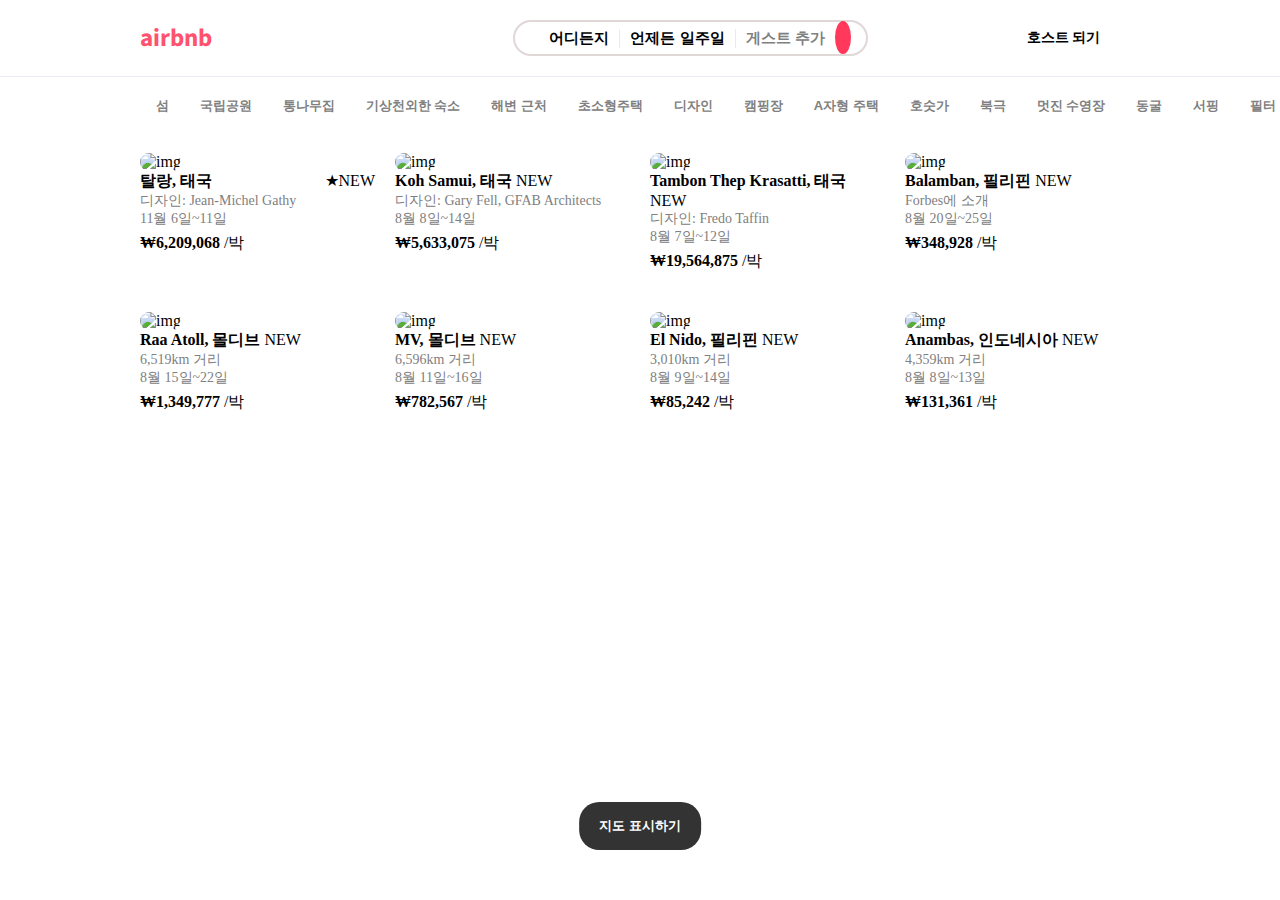
==== commit d56436c9: "Slides function using  slick library" ====
--- a/airbnb/index.html
+++ b/airbnb/index.html
@@ -4,11 +4,35 @@
     <meta charset="UTF-8">
     <meta http-equiv="X-UA-Compatible" content="IE=edge">
     <meta name="viewport" content="width=device-width, initial-scale=1.0">
+
+    <link rel="stylesheet" type="text/css" href="slick/slick.css"/>
+    <link rel="stylesheet" type="text/css" href="slick/slick-theme.css"/>
     <link rel="stylesheet" href="style.css">
-    <script src="https://kit.fontawesome.com/a05d83442a.js" crossorigin="anonymous"></script>
+
     <link rel="preconnect" href="https://fonts.googleapis.com">
     <link rel="preconnect" href="https://fonts.gstatic.com" crossorigin>
     <link href="https://fonts.googleapis.com/css2?family=Source+Sans+Pro:wght@200&display=swap" rel="stylesheet">
+
+    <script src="http://code.jquery.com/jquery-3.5.1.min.js"></script>
+    <script src="https://code.jquery.com/jquery-migrate-3.3.2.js"></script>
+    <script type="text/javascript" src="slick/slick.min.js"></script>
+    <script src="https://kit.fontawesome.com/a05d83442a.js" crossorigin="anonymous"></script>
+    <script>
+        $(document).ready(function(){
+          $('.category').slick({
+            slide: 'button',        //슬라이드 되어야 할 태그
+            slidesToShow: 12,        // 슬라이드에 표시되는 갯수
+            slidesToScroll: 1,
+            autoplay: true,
+            autoplaySpeed: 2000,
+            arrows : true,         // 옆으로 이동하는 화살표 표시 여부
+            dots : false,         // 스크롤바 아래 점으로 페이지네이션 여부
+            prevArrow : "<i class='fa-solid fa-arrow-left'></i>",
+            nextArrow : "<i class='fa-solid fa-arrow-right'></i>"
+          });
+        });
+      </script>
+
     <title>여행은 살아보는 거야 - 에어비앤비 - 에어비앤비</title>
 </head>
 <body>
@@ -203,5 +227,6 @@
         <span>지도 표시하기</span>
         <i class="fa-solid fa-map"></i>
     </button>
+    
 </body>
 </html>--- a/airbnb/style.css
+++ b/airbnb/style.css
@@ -132,9 +132,12 @@
     display: flex;
     flex-direction: row;
     justify-content: space-around;
+    width: 90%;
 
     margin-top: 20px;
     margin-bottom: 20px;
+    margin-left: auto;
+    margin-right: auto;
     
     padding-left: 140px;
     padding-right: 140px;
@@ -156,13 +159,35 @@
 .category button:checked {
     color: black;
 }
-.category button i:nth-child(1){
+.category button i:nth-child(1){        /**/
     font-size: 20px;
 } 
 .category button:hover {
     color: black;
     border-bottom: rgb(230, 221, 221) solid 2px;
 }
+
+.category .fa-arrow-left {              /* 화살표 */
+    padding: 5px;
+    margin-right: 3px;
+    border-radius: 50%;
+    border: 2px solid rgb(207, 202, 202);    
+}
+.category .fa-arrow-left:hover {
+    transition: all .2s ease-in-out;  
+    transform: scale(1.1);
+}
+.category .fa-arrow-right {
+    padding: 5px;
+    margin-left: 3px;
+    border-radius: 50%;
+    border: 2px solid rgb(207, 202, 202);
+}
+.category .fa-arrow-right:hover {
+    transition: all .2s ease-in-out;  
+    transform: scale(1.1);
+}
+
 
 /* -----------------------------------------------------------  product   ----------------------------------------------------------------*/
 
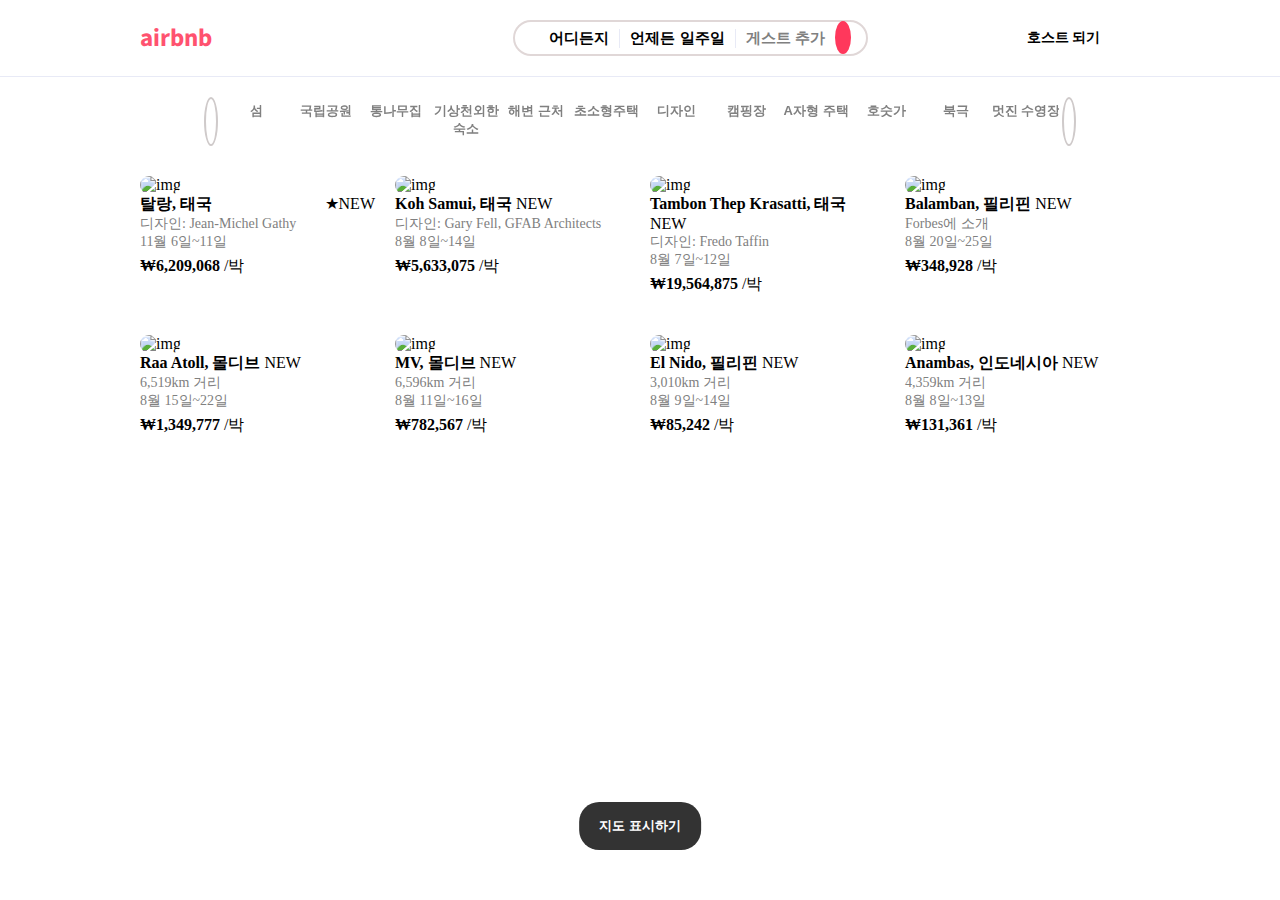
==== commit 53aa9e74: "slick 라이브러리 추가" ====
--- a/airbnb/index.html
+++ b/airbnb/index.html
@@ -31,6 +31,7 @@
             nextArrow : "<i class='fa-solid fa-arrow-right'></i>"
           });
         });
+
       </script>
 
     <title>여행은 살아보는 거야 - 에어비앤비 - 에어비앤비</title>
